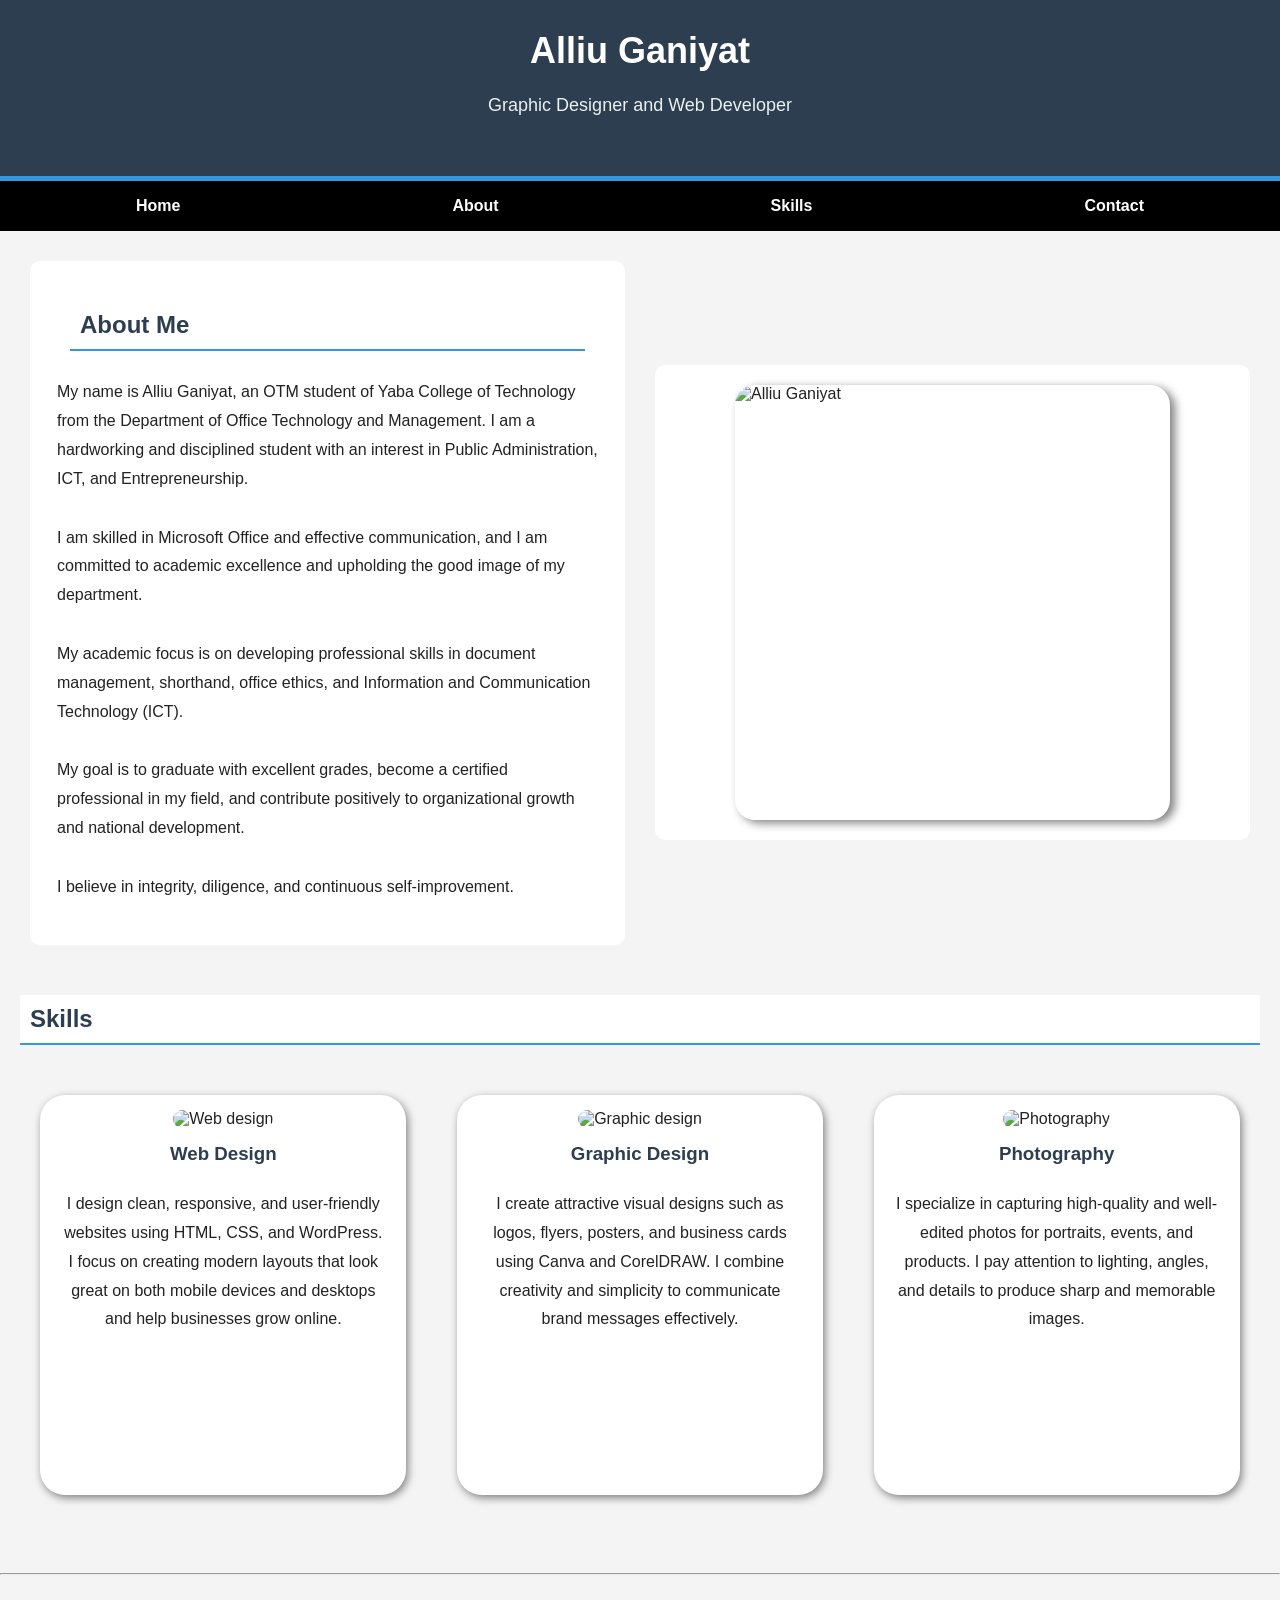
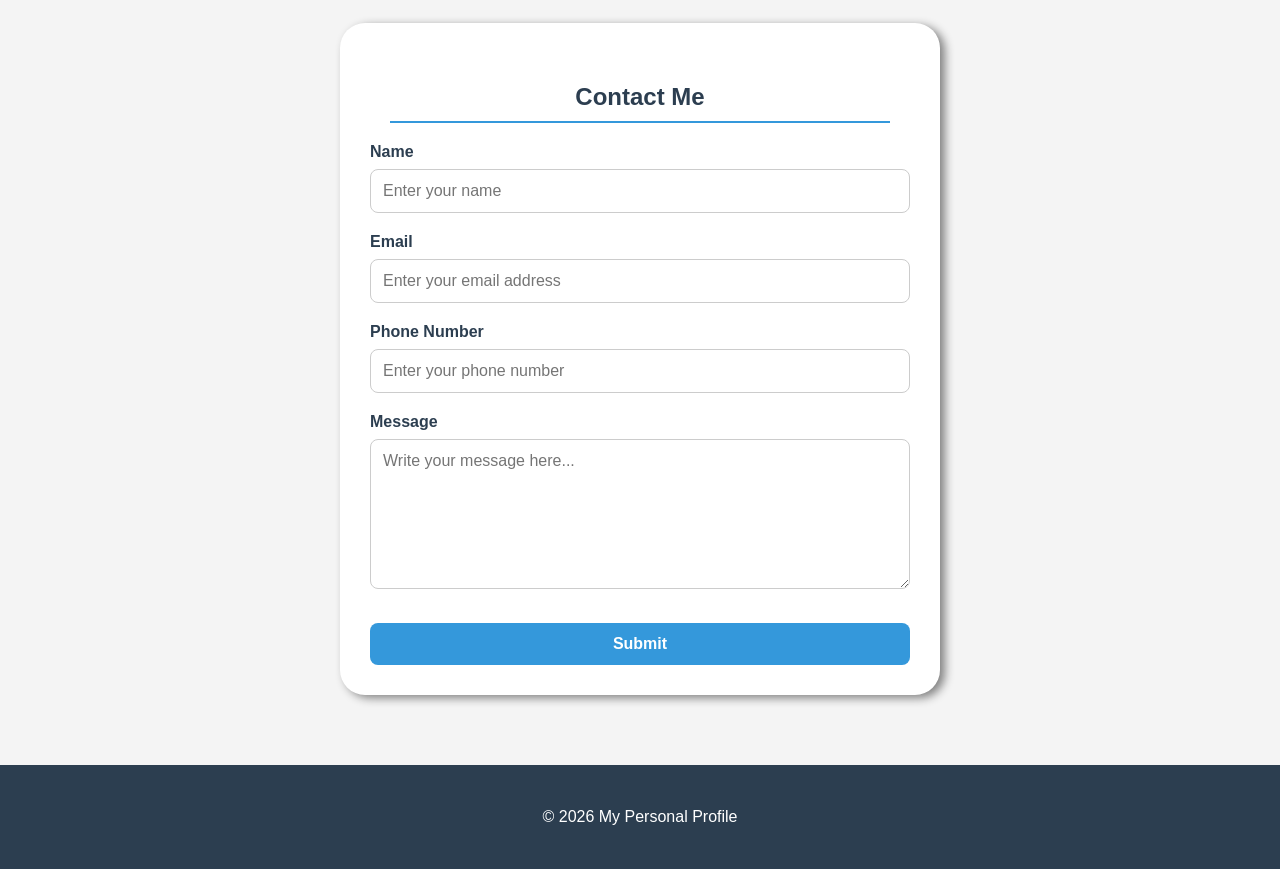
==== index.html @ 246e7133 "Add files via upload" ====
<!DOCTYPE html> <html lang="en"> <head> <meta charset="UTF-8"> <meta name="viewport" content="width=device-width, initial-scale=1.0"> <title>My Personal Profile</title> <link rel="stylesheet" href="ganiy.css"> </head> <body>
<header>
    <h1>Alliu Ganiyat</h1>
    <p>Graphic Designer and Web Developer</p>
</header>

<nav id="nav-bar">
    <ul id="nav-list">
        <li><a href="index.html">Home</a></li>
        <li><a href="about.html">About</a></li>
        <li><a href="skills.html">Skills</a></li>
        <li><a href="contact.html">Contact</a></li>
    </ul>
</nav>

<main>

    <!-- About Section -->
    <section id="about">
        <div class="split">

            <div class="para_one">
                <h2>About Me</h2>

                <p>
                    My name is Alliu Ganiyat, an OTM student of Yaba College
                    of Technology from the Department of Office Technology
                    and Management. I am a hardworking and disciplined
                    student with an interest in Public Administration, ICT,
                    and Entrepreneurship.
                </p>

                <p>
                    I am skilled in Microsoft Office and effective
                    communication, and I am committed to academic excellence
                    and upholding the good image of my department.
                </p>

                <p>
                    My academic focus is on developing professional skills
                    in document management, shorthand, office ethics, and
                    Information and Communication Technology (ICT).
                </p>

                <p>
                    My goal is to graduate with excellent grades, become a
                    certified professional in my field, and contribute
                    positively to organizational growth and national
                    development.
                </p>

                <p>
                    I believe in integrity, diligence, and continuous
                    self-improvement.
                </p>
            </div>

            <div class="para_one image">
                <img src="images/image copy.jpg"
                     alt="Alliu Ganiyat"
                     class="profile-image">
            </div>

        </div>
    </section>


    <!-- Skills Section -->
    <section id="skills">
        <h2>Skills</h2>

        <div class="container">

            <div class="parent">

                <!-- Web Design -->
                <div class="box">
                    <img src="images/web.webp"
                         alt="Web design"
                         class="graphic">

                    <h3>Web Design</h3>

                    <p>
                        I design clean, responsive, and user-friendly
                        websites using HTML, CSS, and WordPress. I focus
                        on creating modern layouts that look great on both
                        mobile devices and desktops and help businesses
                        grow online.
                    </p>
                </div>


                <!-- Graphic Design -->
                <div class="box">
                    <img src="images/graphic.webp"
                         alt="Graphic design"
                         class="graphic">

                    <h3>Graphic Design</h3>

                    <p>
                        I create attractive visual designs such as logos,
                        flyers, posters, and business cards using Canva
                        and CorelDRAW. I combine creativity and simplicity
                        to communicate brand messages effectively.
                    </p>
                </div>


                <!-- Photography -->
                <div class="box">
                    <img src="images/photograph.webp"
                         alt="Photography"
                         class="graphic">

                    <h3>Photography</h3>

                    <p>
                        I specialize in capturing high-quality and
                        well-edited photos for portraits, events, and
                        products. I pay attention to lighting, angles,
                        and details to produce sharp and memorable images.
                    </p>
                </div>

            </div>

        </div>
    </section>


    <hr>


    <!-- Contact Section -->
    <section id="contact">

        <div class="contact-section">

            <div class="contact_form">

                <form action="#" method="get" name="contact-form" id="contact-form">

                    <h2 class="contact">Contact Me</h2>

                    <div class="form-group">
                        <label for="name">Name</label>
                        <input
                            type="text"
                            name="name"
                            id="name"
                            placeholder="Enter your name"
                            required>
                    </div>

                    <div class="form-group">
                        <label for="email">Email</label>
                        <input
                            type="email"
                            name="email"
                            id="email"
                            placeholder="Enter your email address"
                            required>
                    </div>

                    <div class="form-group">
                        <label for="phone-number">Phone Number</label>
                        <input
                            type="tel"
                            name="phone"
                            id="phone-number"
                            placeholder="Enter your phone number">
                    </div>

                    <div class="form-group">
                        <label for="message">Message</label>
                        <textarea
                            name="message"
                            id="message"
                            rows="6"
                            placeholder="Write your message here..."
                            required></textarea>
                    </div>

                    <button type="submit" id="submit">
                        Submit
                    </button>

                </form>

            </div>

        </div>

    </section>

</main>


<!-- Footer -->
<footer>
    <div class="foot">
        <p>&copy; 2026 My Personal Profile</p>
    </div>
</footer>

</body> </html>
---- ganiy.css ----
*{
box-sizing: border-box;
}

body {
font-family: Arial, sans-serif;
margin: 0;
background-color: #f4f4f4;
color: #222;
}

	/*
	Header
 	*/

header {
background-color: #2c3e50;
color: white;
text-align: center;
padding: 30px;
border-bottom: 5px solid #3498db;
}

header h1 {
margin: 0;
font-size: 36px;
}

header p {
margin-top: 10px;
font-size: 18px;
color: #ecf0f1;
}

	/* 
	Navigation
	*/

nav {
background-color: #000;
color: white;
}

nav ul {
display: flex;
justify-content: space-around;
align-items: center;
list-style-type: none;
margin: 0;
padding: 0;
}

nav ul li {
padding: 16px;
}

nav ul li a {
text-decoration: none;
color: white;
font-weight: bold;
transition: 0.3s;
}

nav ul li a:hover {
color: #3498db;
}

	/*
	Headings
	*/

h2 {
background-color: white;
margin: 20px;
padding: 10px;
border-bottom: 2px solid #3498db;
color: #2c3e50;
}

	/* 
	Paragraphs
	*/

p {
line-height: 1.8;
padding: 7px;
color: #222;
}

	/* 
	About Me Section
	*/

.split {
display: flex;
flex-direction: row;
justify-content: space-between;
align-items: center;
gap: 30px;
padding: 30px;
width: 100%;
min-height: 400px;
}

.para_one {
background-color: white;
width: 50%;
padding: 20px;
border-radius: 10px;
}

.image {
display: flex;
justify-content: center;
align-items: center;
}

.profile-image {
width: 100%;
max-width: 435px;
height: 435px;
object-fit: cover;
border-radius: 20px;
box-shadow: 5px 3px 10px grey;
}

	/* 
	Skills Section
	*/

.container {
width: 100%;
padding: 20px;
}

.parent {
display: flex;
justify-content: space-around;
align-items: stretch;
gap: 30px;
padding: 10px;
margin-bottom: 40px;
}

.box {
background-color: white;
width: 30%;
min-height: 400px;
padding: 15px;
border-radius: 25px;
box-shadow: 2px 3px 8px grey;
text-align: center;
transition: 0.3s;
}

.box:hover {
transform: translateY(-5px);
box-shadow: 3px 5px 12px #777;
}

.box h3 {
color: #2c3e50;
margin-top: 15px;
}

.graphic {
width: 100%;
height: 250px;
object-fit: cover;
border-radius: 20px;
box-shadow: none;
}

	/* 
	Contact Section
	*/

.contact-section {
display: flex;
justify-content: center;
align-items: center;
padding: 40px 20px;
}

.contact_form {
background-color: white;
box-shadow: 5px 3px 10px grey;
border-radius: 25px;
padding: 20px;
width: 50%;
max-width: 600px;
margin: auto;
}

.contact {
text-align: center;
color: #2c3e50;
}

form {
padding: 10px;
}

.form-group {
margin-bottom: 20px;
}

label {
display: block;
margin-bottom: 8px;
font-weight: bold;
color: #2c3e50;
}

input,
textarea {
width: 100%;
padding: 12px;
border: 1px solid #ccc;
border-radius: 8px;
font-family: Arial, sans-serif;
font-size: 16px;
}

input:focus,
textarea:focus {
outline: none;
border-color: #3498db;
}

textarea {
height: 150px;
resize: vertical;
}

#submit {
width: 100%;
margin-top: 10px;
padding: 12px;
background-color: #3498db;
color: white;
border: none;
border-radius: 8px;
font-size: 16px;
font-weight: bold;
cursor: pointer;
transition: 0.3s;
}

#submit:hover {
background-color: #2c3e50;
}

	/* 
	Footer
	*/

.foot {
text-align: center;
padding: 15px;
background-color: #2c3e50;
color: white;
margin-top: 30px;
}

.foot p {
color: white;
}

	/* 
	Responsive Design
	*/

@media (max-width: 768px) {

header h1 {
    font-size: 28px;
}

header p {
    font-size: 16px;
}

	/* Navigation */
nav ul {
    flex-direction: row;
}

nav ul li {
    padding: 10px;
}

/* About Me stays side by side */
.split {
    flex-direction: row;
    gap: 15px;
    padding: 15px;
}

.para_one {
    width: 50%;
    padding: 12px;
}

.para_one p {
    font-size: 14px;
    line-height: 1.5;
}

.profile-image {
    width: 100%;
    height: 300px;
}

	/* Skills */
.parent {
    flex-direction: column;
    align-items: center;
}

.box {
    width: 90%;
    min-height: auto;
}

.box:hover {
    width: 90%;
}

/* Contact */
.contact_form {
    width: 90%;
}


}

	/* 
	Small Screens
	*/

@media (max-width: 480px) {

header {
    padding: 20px 10px;
}

header h1 {
    font-size: 24px;
}

header p {
    font-size: 14px;
}

h2 {
    margin: 10px;
    font-size: 22px;
}

/* Keep About Me side by side */
.split {
    flex-direction: row;
    gap: 8px;
    padding: 10px;
    align-items: center;
}

.para_one {
    width: 50%;
    padding: 8px;
}

.para_one p {
    font-size: 11px;
    line-height: 1.4;
    padding: 3px;
}

.profile-image {
    width: 100%;
    height: 230px;
}

	/* Skills */
.box {
    width: 100%;
}

/* Contact */
.contact_form {
    width: 100%;
}


}
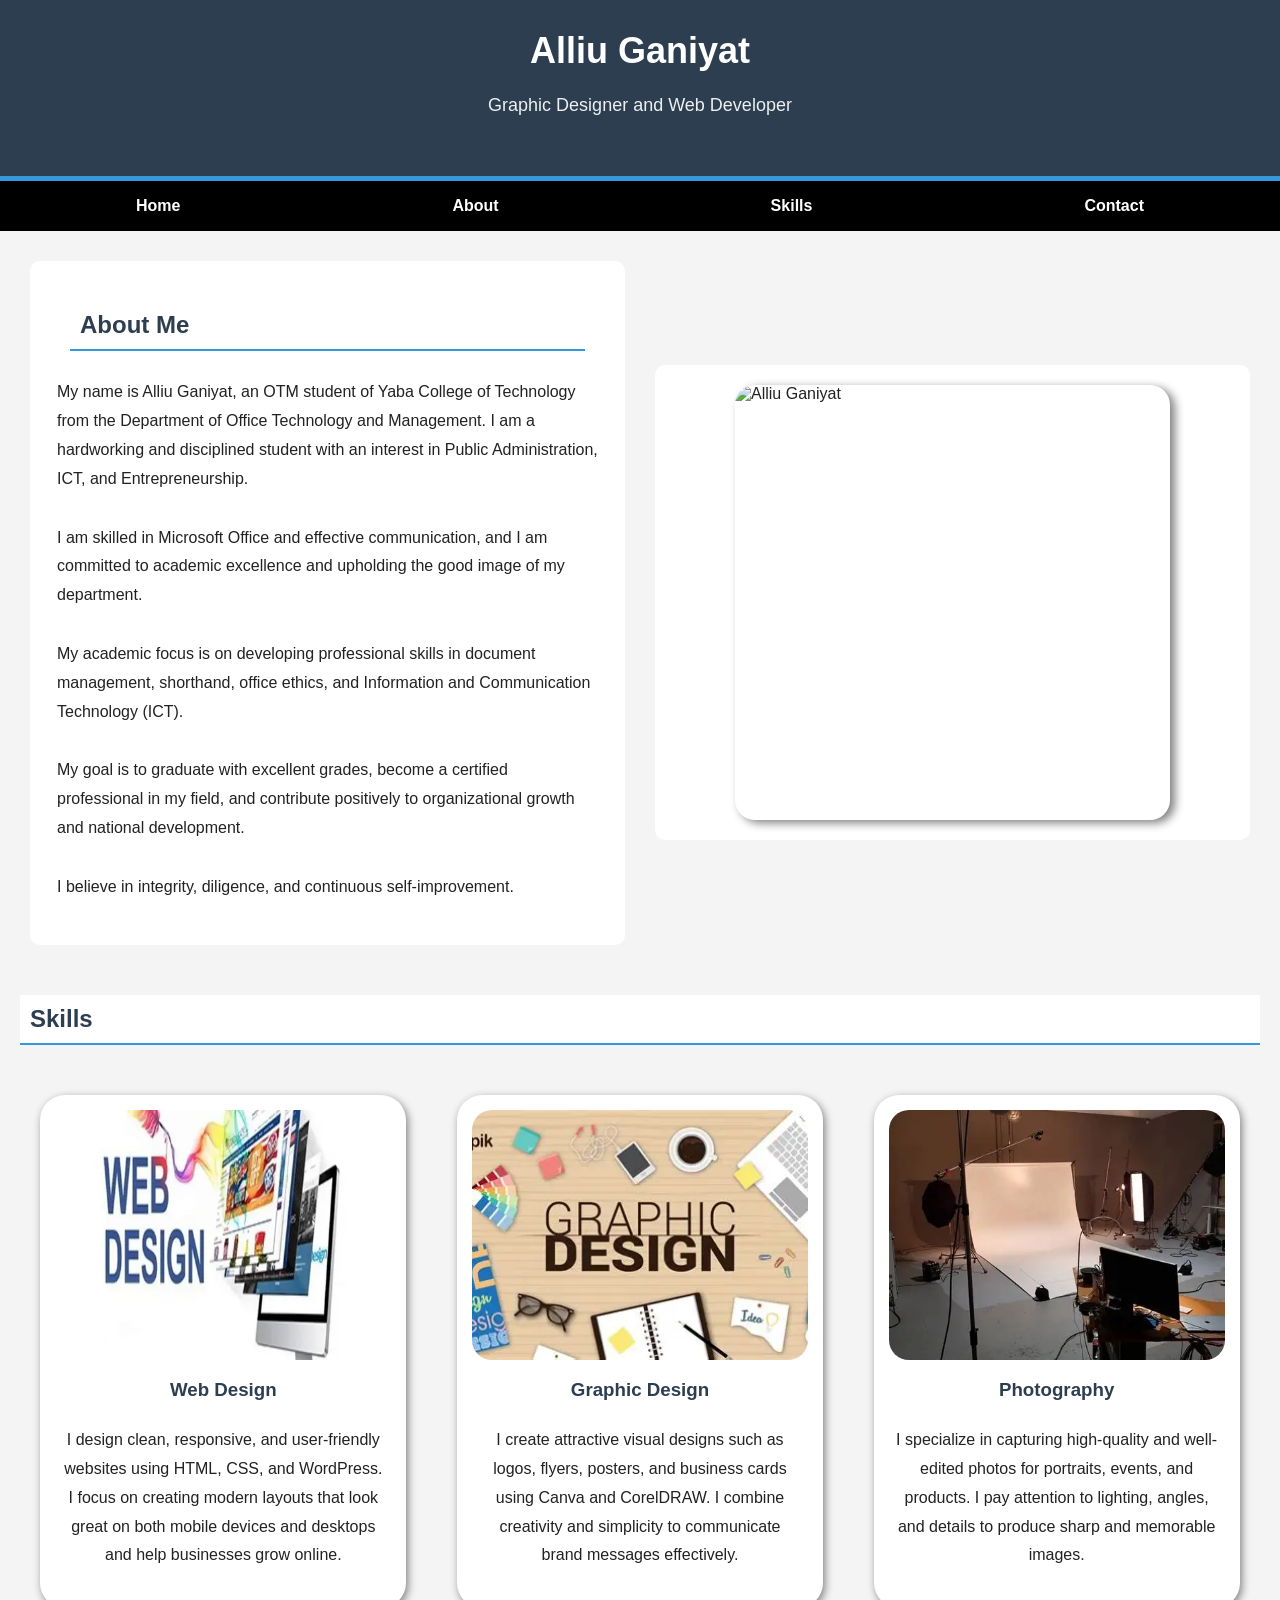
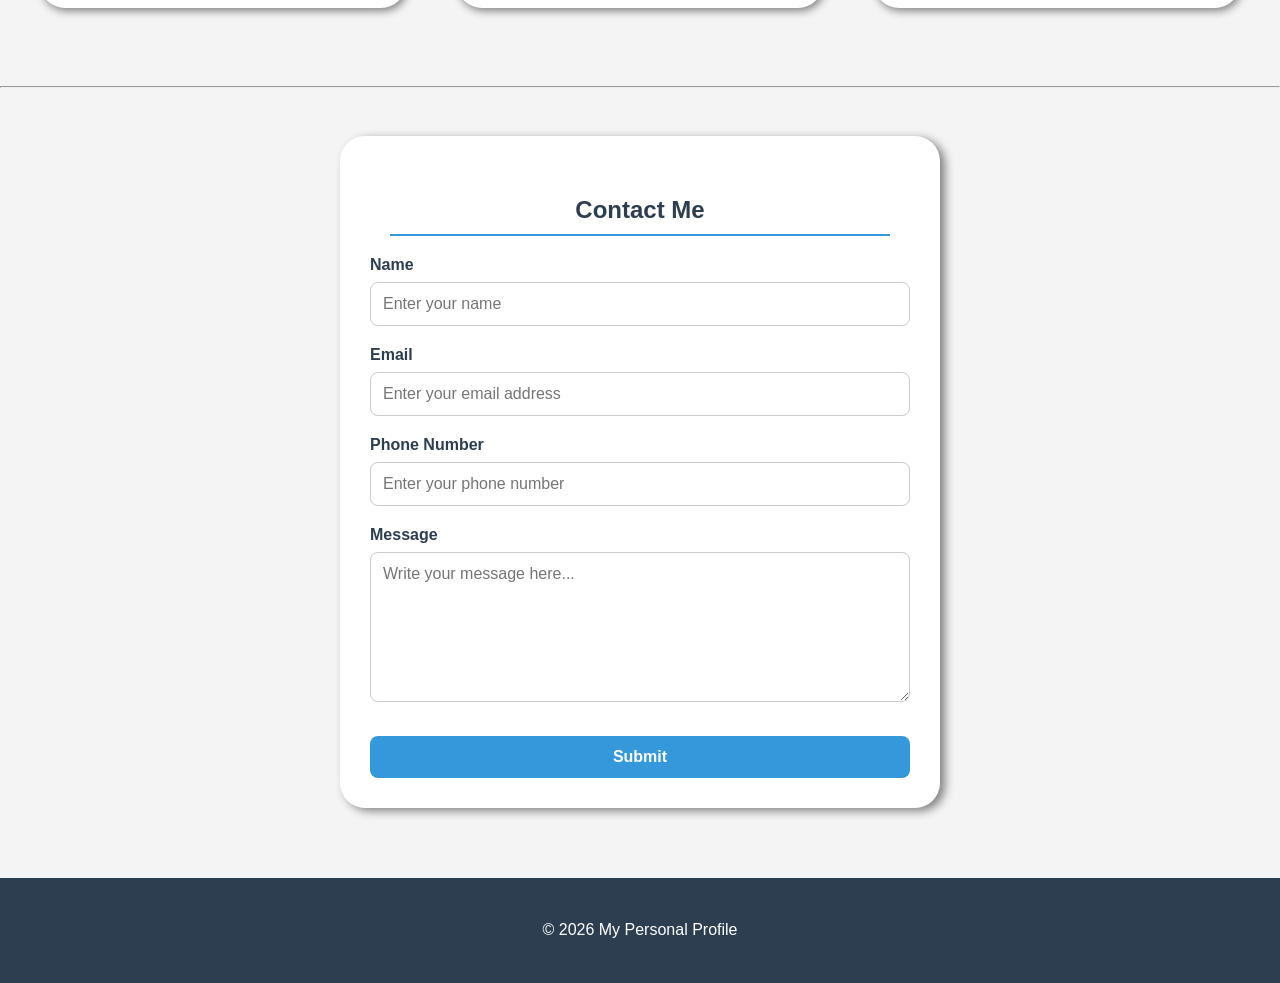
==== commit 149503b3: "Update index.html" ====
--- a/index.html
+++ b/index.html
@@ -56,7 +56,7 @@
             </div>
 
             <div class="para_one image">
-                <img src="images/image copy.jpg"
+                <img src="images/imagecopy.jpg"
                      alt="Alliu Ganiyat"
                      class="profile-image">
             </div>
@@ -205,4 +205,4 @@
     </div>
 </footer>
 
-</body> </html>+</body> </html>
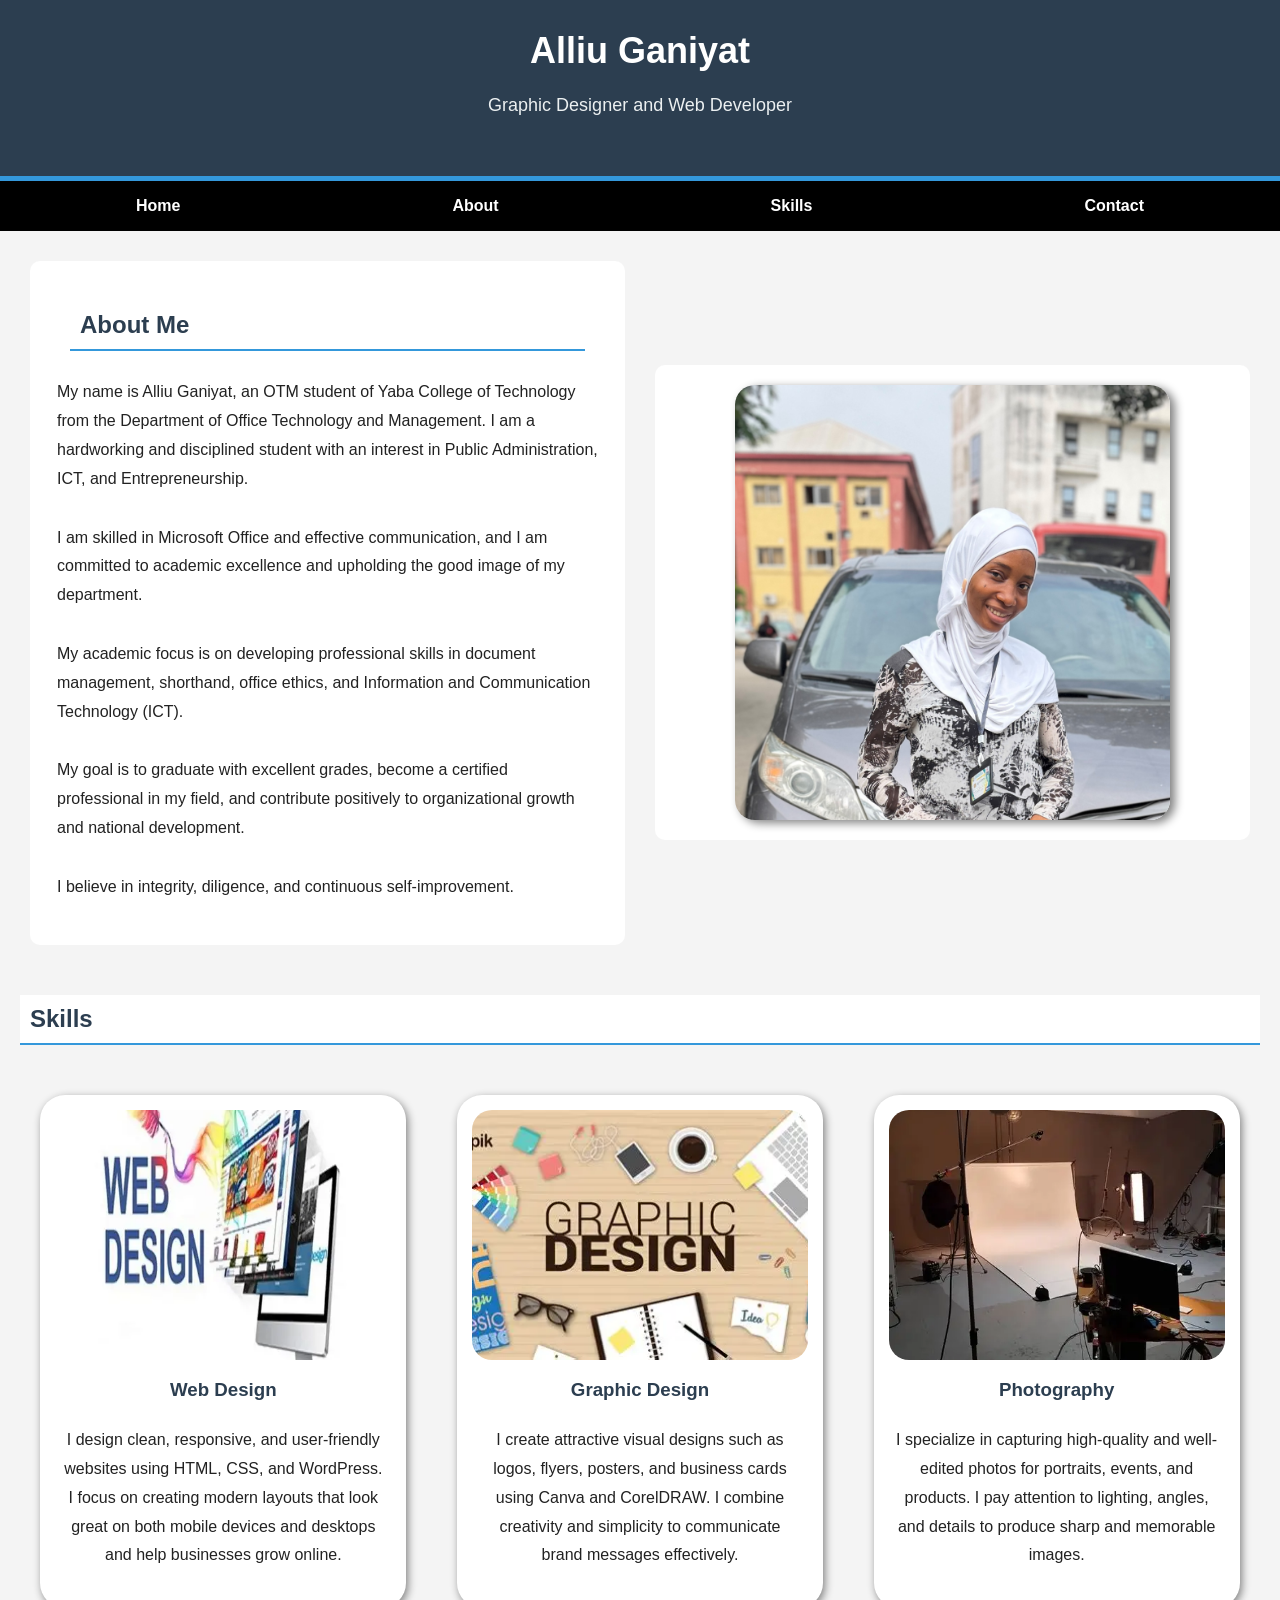
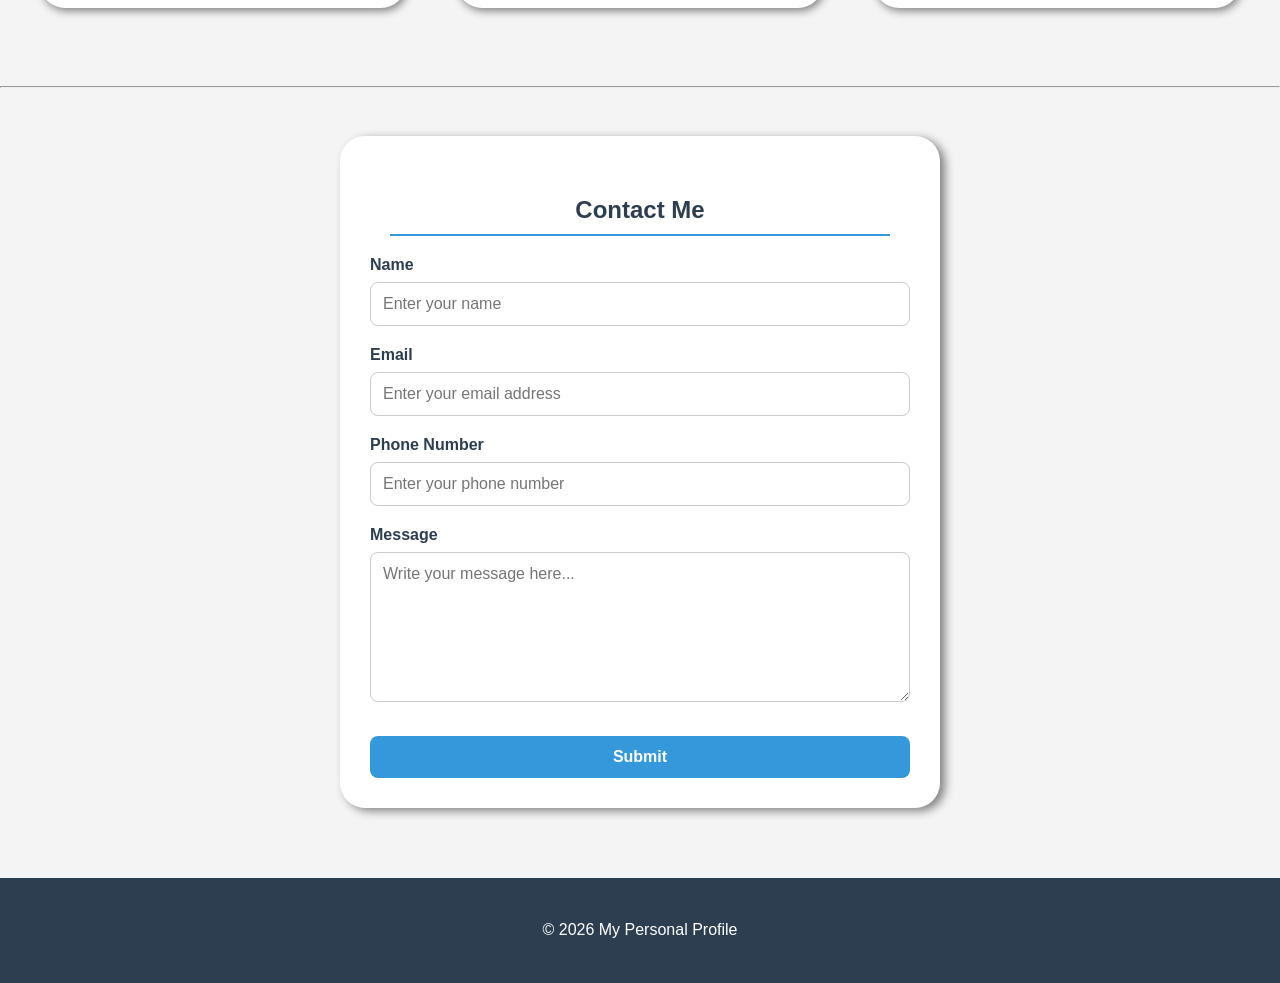
==== commit 6328800c: "Update index.html" ====
--- a/index.html
+++ b/index.html
@@ -7,9 +7,9 @@
 <nav id="nav-bar">
     <ul id="nav-list">
         <li><a href="index.html">Home</a></li>
-        <li><a href="about.html">About</a></li>
-        <li><a href="skills.html">Skills</a></li>
-        <li><a href="contact.html">Contact</a></li>
+        <li><a href="#about">About</a></li>
+        <li><a href="#skills">Skills</a></li>
+        <li><a href="#contact">Contact</a></li>
     </ul>
 </nav>
 
--- a/ganiy.css
+++ b/ganiy.css
@@ -1,397 +1,683 @@
-
-*{
-box-sizing: border-box;
+* {
+    box-sizing: border-box;
 }
 
 body {
-font-family: Arial, sans-serif;
-margin: 0;
-background-color: #f4f4f4;
-color: #222;
-}
-
-	/*
-	Header
- 	*/
+    font-family: Arial, sans-serif;
+    margin: 0;
+    background-color: #f4f4f4;
+    color: #222;
+    width: 100%;
+    max-width: 100%;
+    overflow-x: hidden;
+}
+
+
+/*
+    Header
+*/
 
 header {
-background-color: #2c3e50;
-color: white;
-text-align: center;
-padding: 30px;
-border-bottom: 5px solid #3498db;
+    background-color: #2c3e50;
+    color: white;
+    text-align: center;
+    padding: 30px;
+    border-bottom: 5px solid #3498db;
 }
 
 header h1 {
-margin: 0;
-font-size: 36px;
+    margin: 0;
+    font-size: 36px;
 }
 
 header p {
-margin-top: 10px;
-font-size: 18px;
-color: #ecf0f1;
-}
-
-	/* 
-	Navigation
-	*/
+    margin-top: 10px;
+    font-size: 18px;
+    color: #ecf0f1;
+}
+
+
+/*
+    Navigation
+*/
 
 nav {
-background-color: #000;
-color: white;
+    background-color: #000;
+    color: white;
 }
 
 nav ul {
-display: flex;
-justify-content: space-around;
-align-items: center;
-list-style-type: none;
-margin: 0;
-padding: 0;
+    display: flex;
+    justify-content: space-around;
+    align-items: center;
+    list-style-type: none;
+    margin: 0;
+    padding: 0;
 }
 
 nav ul li {
-padding: 16px;
+    padding: 16px;
 }
 
 nav ul li a {
-text-decoration: none;
-color: white;
-font-weight: bold;
-transition: 0.3s;
+    text-decoration: none;
+    color: white;
+    font-weight: bold;
+    transition: 0.3s;
 }
 
 nav ul li a:hover {
-color: #3498db;
-}
-
-	/*
-	Headings
-	*/
+    color: #3498db;
+}
+
+
+/*
+    Headings
+*/
 
 h2 {
-background-color: white;
-margin: 20px;
-padding: 10px;
-border-bottom: 2px solid #3498db;
-color: #2c3e50;
-}
-
-	/* 
-	Paragraphs
-	*/
+    background-color: white;
+    margin: 20px;
+    padding: 10px;
+    border-bottom: 2px solid #3498db;
+    color: #2c3e50;
+}
+
+
+/*
+    Paragraphs
+*/
 
 p {
-line-height: 1.8;
-padding: 7px;
-color: #222;
-}
-
-	/* 
-	About Me Section
-	*/
+    line-height: 1.8;
+    padding: 7px;
+    color: #222;
+}
+
+
+/*
+    About Me Section
+*/
 
 .split {
-display: flex;
-flex-direction: row;
-justify-content: space-between;
-align-items: center;
-gap: 30px;
-padding: 30px;
-width: 100%;
-min-height: 400px;
+    display: flex;
+    flex-direction: row;
+    justify-content: space-between;
+    align-items: center;
+    gap: 30px;
+    padding: 30px;
+    width: 100%;
+    min-height: 400px;
 }
 
 .para_one {
-background-color: white;
-width: 50%;
-padding: 20px;
-border-radius: 10px;
+    background-color: white;
+    width: 50%;
+    padding: 20px;
+    border-radius: 10px;
 }
 
 .image {
-display: flex;
-justify-content: center;
-align-items: center;
+    display: flex;
+    justify-content: center;
+    align-items: center;
+    width: 50%;
 }
 
 .profile-image {
-width: 100%;
-max-width: 435px;
-height: 435px;
-object-fit: cover;
-border-radius: 20px;
-box-shadow: 5px 3px 10px grey;
-}
-
-	/* 
-	Skills Section
-	*/
+    width: 100%;
+    max-width: 435px;
+    height: 435px;
+    object-fit: cover;
+    border-radius: 20px;
+    box-shadow: 5px 3px 10px grey;
+}
+
+
+/*
+    Skills Section
+*/
 
 .container {
-width: 100%;
-padding: 20px;
+    width: 100%;
+    padding: 20px;
 }
 
 .parent {
-display: flex;
-justify-content: space-around;
-align-items: stretch;
-gap: 30px;
-padding: 10px;
-margin-bottom: 40px;
+    display: flex;
+    justify-content: space-around;
+    align-items: stretch;
+    gap: 30px;
+    padding: 10px;
+    margin-bottom: 40px;
 }
 
 .box {
-background-color: white;
-width: 30%;
-min-height: 400px;
-padding: 15px;
-border-radius: 25px;
-box-shadow: 2px 3px 8px grey;
-text-align: center;
-transition: 0.3s;
+    background-color: white;
+    width: 30%;
+    min-height: 400px;
+    padding: 15px;
+    border-radius: 25px;
+    box-shadow: 2px 3px 8px grey;
+    text-align: center;
+    transition: 0.3s;
 }
 
 .box:hover {
-transform: translateY(-5px);
-box-shadow: 3px 5px 12px #777;
+    transform: translateY(-5px);
+    box-shadow: 3px 5px 12px #777;
 }
 
 .box h3 {
-color: #2c3e50;
-margin-top: 15px;
+    color: #2c3e50;
+    margin-top: 15px;
 }
 
 .graphic {
-width: 100%;
-height: 250px;
-object-fit: cover;
-border-radius: 20px;
-box-shadow: none;
-}
-
-	/* 
-	Contact Section
-	*/
+    width: 100%;
+    height: 250px;
+    object-fit: cover;
+    border-radius: 20px;
+    box-shadow: none;
+}
+
+
+/*
+    Contact Section
+*/
 
 .contact-section {
-display: flex;
-justify-content: center;
-align-items: center;
-padding: 40px 20px;
+    display: flex;
+    justify-content: center;
+    align-items: center;
+    padding: 40px 20px;
 }
 
 .contact_form {
-background-color: white;
-box-shadow: 5px 3px 10px grey;
-border-radius: 25px;
-padding: 20px;
-width: 50%;
-max-width: 600px;
-margin: auto;
+    background-color: white;
+    box-shadow: 5px 3px 10px grey;
+    border-radius: 25px;
+    padding: 20px;
+    width: 50%;
+    max-width: 600px;
+    margin: auto;
 }
 
 .contact {
-text-align: center;
-color: #2c3e50;
+    text-align: center;
+    color: #2c3e50;
 }
 
 form {
-padding: 10px;
+    padding: 10px;
 }
 
 .form-group {
-margin-bottom: 20px;
+    margin-bottom: 20px;
 }
 
 label {
-display: block;
-margin-bottom: 8px;
-font-weight: bold;
-color: #2c3e50;
+    display: block;
+    margin-bottom: 8px;
+    font-weight: bold;
+    color: #2c3e50;
 }
 
 input,
 textarea {
-width: 100%;
-padding: 12px;
-border: 1px solid #ccc;
-border-radius: 8px;
-font-family: Arial, sans-serif;
-font-size: 16px;
+    width: 100%;
+    padding: 12px;
+    border: 1px solid #ccc;
+    border-radius: 8px;
+    font-family: Arial, sans-serif;
+    font-size: 16px;
 }
 
 input:focus,
 textarea:focus {
-outline: none;
-border-color: #3498db;
+    outline: none;
+    border-color: #3498db;
 }
 
 textarea {
-height: 150px;
-resize: vertical;
+    height: 150px;
+    resize: vertical;
 }
 
 #submit {
-width: 100%;
-margin-top: 10px;
-padding: 12px;
-background-color: #3498db;
-color: white;
-border: none;
-border-radius: 8px;
-font-size: 16px;
-font-weight: bold;
-cursor: pointer;
-transition: 0.3s;
+    width: 100%;
+    margin-top: 10px;
+    padding: 12px;
+    background-color: #3498db;
+    color: white;
+    border: none;
+    border-radius: 8px;
+    font-size: 16px;
+    font-weight: bold;
+    cursor: pointer;
+    transition: 0.3s;
 }
 
 #submit:hover {
-background-color: #2c3e50;
-}
-
-	/* 
-	Footer
-	*/
+    background-color: #2c3e50;
+}
+
+
+/*
+    Footer
+*/
 
 .foot {
-text-align: center;
-padding: 15px;
-background-color: #2c3e50;
-color: white;
-margin-top: 30px;
+    text-align: center;
+    padding: 15px;
+    background-color: #2c3e50;
+    color: white;
+    margin-top: 30px;
 }
 
 .foot p {
-color: white;
-}
-
-	/* 
-	Responsive Design
-	*/
+    color: white;
+}
+
+
+/*
+    =========================================
+    TABLET AND MOBILE
+    =========================================
+*/
 
 @media (max-width: 768px) {
 
-header h1 {
-    font-size: 28px;
-}
-
-header p {
-    font-size: 16px;
-}
-
-	/* Navigation */
-nav ul {
-    flex-direction: row;
-}
-
-nav ul li {
-    padding: 10px;
-}
-
-/* About Me stays side by side */
-.split {
-    flex-direction: row;
-    gap: 15px;
-    padding: 15px;
-}
-
-.para_one {
-    width: 50%;
-    padding: 12px;
-}
-
-.para_one p {
-    font-size: 14px;
-    line-height: 1.5;
-}
-
-.profile-image {
-    width: 100%;
-    height: 300px;
-}
-
-	/* Skills */
-.parent {
-    flex-direction: column;
-    align-items: center;
-}
-
-.box {
-    width: 90%;
-    min-height: auto;
-}
-
-.box:hover {
-    width: 90%;
-}
-
-/* Contact */
-.contact_form {
-    width: 90%;
-}
-
-
-}
-
-	/* 
-	Small Screens
-	*/
+    body {
+        font-size: 16px;
+        overflow-x: hidden;
+    }
+
+
+    /*
+        Header
+    */
+
+    header {
+        padding: 25px 15px;
+    }
+
+    header h1 {
+        font-size: 28px;
+    }
+
+    header p {
+        font-size: 16px;
+        line-height: 1.5;
+    }
+
+
+    /*
+        Navigation
+    */
+
+    nav ul {
+        flex-direction: column;
+        width: 100%;
+    }
+
+    nav ul li {
+        width: 100%;
+        padding: 12px;
+        text-align: center;
+        border-bottom: 1px solid #333;
+    }
+
+    nav ul li a {
+        display: block;
+        font-size: 16px;
+    }
+
+
+    /*
+        Headings
+    */
+
+    h2 {
+        margin: 15px 10px;
+        font-size: 24px;
+    }
+
+
+    /*
+        ABOUT ME
+        Everything drops vertically
+    */
+
+    .split {
+        display: flex;
+        flex-direction: column;
+        align-items: center;
+        gap: 20px;
+        padding: 15px;
+        width: 100%;
+        min-height: auto;
+    }
+
+
+    /*
+        About text
+    */
+
+    .split .para_one {
+        width: 100%;
+        padding: 18px;
+    }
+
+    .split .para_one p {
+        font-size: 16px;
+        line-height: 1.7;
+        padding: 5px;
+    }
+
+
+    /*
+        Profile image
+    */
+
+    .split .image {
+        width: 100%;
+        padding: 10px;
+    }
+
+    .profile-image {
+        display: block;
+        width: 100%;
+        max-width: 400px;
+        height: auto;
+        max-height: 400px;
+        object-fit: cover;
+        margin: auto;
+        border-radius: 15px;
+    }
+
+
+    /*
+        SKILLS
+        All skill boxes drop vertically
+    */
+
+    .container {
+        width: 100%;
+        padding: 15px;
+    }
+
+    .parent {
+        display: flex;
+        flex-direction: column;
+        align-items: center;
+        width: 100%;
+        gap: 20px;
+        padding: 0;
+        margin-bottom: 30px;
+    }
+
+    .box {
+        width: 100%;
+        min-height: auto;
+        padding: 18px;
+        border-radius: 18px;
+    }
+
+    .box:hover {
+        transform: translateY(-5px);
+    }
+
+    .box h3 {
+        font-size: 20px;
+    }
+
+    .box p {
+        font-size: 16px;
+        line-height: 1.7;
+    }
+
+    .graphic {
+        display: block;
+        width: 100%;
+        height: 250px;
+        object-fit: cover;
+        border-radius: 15px;
+    }
+
+
+    /*
+        CONTACT
+    */
+
+    .contact-section {
+        width: 100%;
+        padding: 30px 15px;
+    }
+
+    .contact_form {
+        width: 100%;
+        max-width: 600px;
+        padding: 18px;
+        border-radius: 18px;
+    }
+
+    input,
+    textarea {
+        width: 100%;
+        font-size: 16px;
+    }
+
+
+    /*
+        Footer
+    */
+
+    .foot {
+        margin-top: 20px;
+        padding: 12px;
+    }
+}
+
+
+/*
+    =========================================
+    SMALL PHONES
+    =========================================
+*/
 
 @media (max-width: 480px) {
 
-header {
-    padding: 20px 10px;
-}
-
-header h1 {
-    font-size: 24px;
-}
-
-header p {
-    font-size: 14px;
-}
-
-h2 {
-    margin: 10px;
-    font-size: 22px;
-}
-
-/* Keep About Me side by side */
-.split {
-    flex-direction: row;
-    gap: 8px;
-    padding: 10px;
-    align-items: center;
-}
-
-.para_one {
-    width: 50%;
-    padding: 8px;
-}
-
-.para_one p {
-    font-size: 11px;
-    line-height: 1.4;
-    padding: 3px;
-}
-
-.profile-image {
-    width: 100%;
-    height: 230px;
-}
-
-	/* Skills */
-.box {
-    width: 100%;
-}
-
-/* Contact */
-.contact_form {
-    width: 100%;
-}
-
-
-}+    body {
+        font-size: 16px;
+        overflow-x: hidden;
+    }
+
+
+    /*
+        Header
+    */
+
+    header {
+        padding: 20px 10px;
+    }
+
+    header h1 {
+        font-size: 24px;
+    }
+
+    header p {
+        font-size: 14px;
+        line-height: 1.5;
+    }
+
+
+    /*
+        Navigation
+    */
+
+    nav ul {
+        flex-direction: column;
+    }
+
+    nav ul li {
+        width: 100%;
+        padding: 10px;
+        text-align: center;
+    }
+
+    nav ul li a {
+        font-size: 15px;
+    }
+
+
+    /*
+        Headings
+    */
+
+    h2 {
+        margin: 12px 8px;
+        padding: 8px;
+        font-size: 21px;
+    }
+
+
+    /*
+        ABOUT ME
+        Keep everything stacked
+    */
+
+    .split {
+        display: flex;
+        flex-direction: column;
+        align-items: center;
+        gap: 15px;
+        padding: 10px;
+        width: 100%;
+    }
+
+    .split .para_one {
+        width: 100%;
+        padding: 15px;
+    }
+
+    .split .para_one p {
+        font-size: 15px;
+        line-height: 1.6;
+        padding: 3px;
+    }
+
+
+    /*
+        Profile image
+    */
+
+    .split .image {
+        width: 100%;
+        padding: 5px;
+    }
+
+    .profile-image {
+        display: block;
+        width: 100%;
+        max-width: 350px;
+        height: auto;
+        max-height: 350px;
+        margin: auto;
+        border-radius: 15px;
+    }
+
+
+    /*
+        SKILLS
+        All three cards stack
+    */
+
+    .container {
+        width: 100%;
+        padding: 10px;
+    }
+
+    .parent {
+        display: flex;
+        flex-direction: column;
+        align-items: center;
+        width: 100%;
+        gap: 15px;
+        padding: 0;
+    }
+
+    .box {
+        width: 100%;
+        min-height: auto;
+        padding: 15px;
+        border-radius: 15px;
+    }
+
+    .box h3 {
+        font-size: 19px;
+    }
+
+    .box p {
+        font-size: 15px;
+        line-height: 1.6;
+    }
+
+    .graphic {
+        display: block;
+        width: 100%;
+        height: 200px;
+        object-fit: cover;
+        border-radius: 15px;
+    }
+
+
+    /*
+        CONTACT
+    */
+
+    .contact-section {
+        width: 100%;
+        padding: 20px 10px;
+    }
+
+    .contact_form {
+        width: 100%;
+        padding: 15px;
+        border-radius: 15px;
+    }
+
+    .contact {
+        font-size: 21px;
+    }
+
+    input,
+    textarea {
+        width: 100%;
+        font-size: 16px;
+        padding: 11px;
+    }
+
+    textarea {
+        height: 130px;
+    }
+
+    #submit {
+        width: 100%;
+        padding: 12px;
+        font-size: 16px;
+    }
+
+
+    /*
+        Footer
+    */
+
+    .foot {
+        padding: 10px;
+    }
+
+    .foot p {
+        font-size: 14px;
+    }
+}
